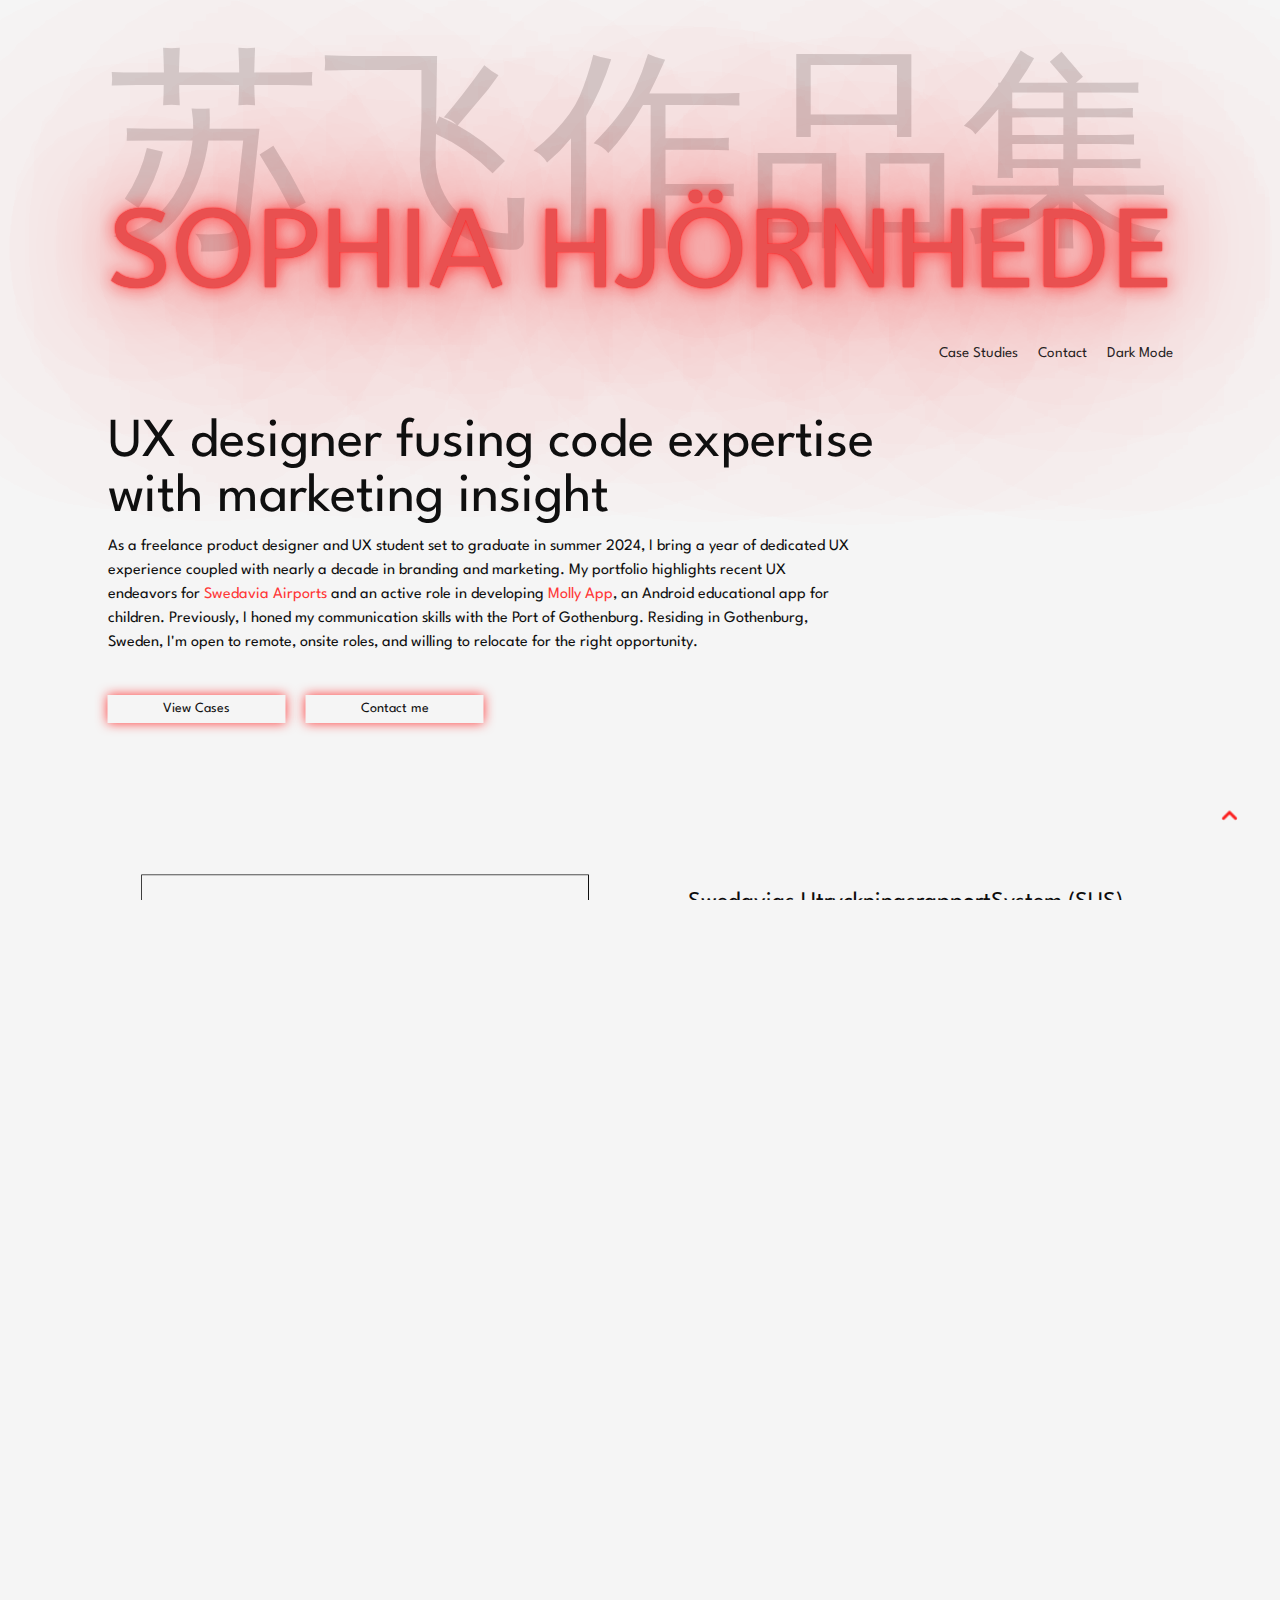
==== index.html @ 8216e6c0 "Initial commit" ====
<!DOCTYPE html>
<html lang="en">

<head>
    <meta charset="UTF-8">
    <meta name="viewport" content="width=device-width, initial-scale=1.0">
    <title>Sophia Hjornhede's Portfolio</title>
    <link rel="stylesheet" href="styles-light-version.css">
    <script src="script.js" defer></script>
</head>

<body>
    <div class="container">
        <div class="portfolio-section">
            <section id="homepage">
                <div class="background-name">苏飞作品集</div>
                <div class="foreground-name shadow-text">SOPHIA HJÖRNHEDE</div>
                <nav class="menu">
                    <a href="#casestudies">Case Studies</a>
                    <a href="#contactme">Contact</a>
                    <a href="dark-version.html">Dark Mode</a>
                </nav>

                <div class="intro-section">
                    <h2>UX designer fusing code expertise with marketing insight</h2>
                    <p>As a freelance product designer and UX student set to graduate in summer 2024, I bring a year of
                        dedicated UX
                        experience coupled with nearly a decade in branding and marketing. My portfolio highlights
                        recent UX
                        endeavors for <span class="highlight">Swedavia Airports</span> and an active role
                        in developing
                        <span class="highlight">Molly App</span>, an Android educational app for
                        children. Previously, I honed my communication skills with the Port of
                        Gothenburg. Residing in Gothenburg,
                        Sweden, I'm open to remote, onsite roles, and willing to relocate for the right opportunity.
                    </p>
                </div>

                <div class="buttons-container">
                    <a href="#casestudies" class="button">View Cases</a>
                    <a href="#contactme" class="button">Contact me</a>
                </div>
            </section>

            <section id="casestudies">
                <div class="case-studies-container">
                    <!-- sus -->
                    <div class="case-study left">
                        <img src="sus-light.png" alt="SUS System" class="case-study-image left">
                        <div class="case-study-text">
                            <h2>Swedavias UtryckningsrapportSystem (SUS)</h2>
                            <div class="underline"></div>
                            <p>Swedavia's Emergency Report System (SUS) at Arlanda Airport is undergoing a redesign to
                                enhance
                                emergency response capabilities. The focus is on user-friendly interfaces, efficient
                                reporting,
                                and real-time updates. I am actively involved in the site's redesign to improve the user
                                experience, collaborating closely with a cross-functional team and clients from the
                                beginning.
                                To explore more about the case, visit the <a
                                    href="https://dribbble.com/shots/23037301-UX-Project-Swedavia-s-UtryckningsrapportSystem-SUS"
                                    class="highlight" target="_blank">case study</a> page on
                                my
                                Dribbble site, or <a href="SusCase-light.html" class="highlight">read it here.</a></p>
                        </div>
                    </div>

                    <!-- togoApp -->
                    <div class="case-study right">
                        <div class="case-study-text">
                            <h2>Västtrafik To-Go App</h2>
                            <div class="underline"></div>
                            <p>This project was completed by a four-member group. We leveraged our UX research findings
                                to
                                modify the design of the “Västtrafik To-Go app” with the goal of resolving the issues
                                identified during the user testing phase. I served as the scrum master and UX designer
                                for
                                this project. You can find more detailed <a
                                    href="https://dribbble.com/shots/20914330-UX-Design-V-sttrafik-To-Go-App"
                                    class="highlight" target="_blank">case study</a> about
                                this project on my Dribbble page.
                            </p>
                        </div>
                        <img src="vasttraffik-light.png" alt="Västtrafik To-Go App" class="case-study-image right">
                    </div>

                    <!-- LingAudiotourApp  -->
                    <div class="case-study left">
                        <img src="ling-light.png" alt="ling" class="case-study-image left">
                        <div class="case-study-text">
                            <h2>Museum Audio-tour App</h2>
                            <div class="underline"></div>
                            <p>This was my first UX design project, which involved creating a prototype for an
                                audio-tour
                                mobile application for museums. The primary goal of this app is to offer audio
                                assistance to
                                museum and art gallery visitors, regardless of age or gender. As the solo UX designer on
                                this project, I managed the entire design process from initial concept to final
                                delivery.
                                Click to read more about <a
                                    href="https://dribbble.com/shots/20477918-UX-Design-Audio-tour-for-museum-art-gallery"
                                    class="highlight" target="_blank">this project</a> on my Dribbble page.
                            </p>
                        </div>
                    </div>

                    <!-- Småtrollen -->
                    <div class="case-study right">
                        <div class="case-study-text">
                            <h2>Småtrollen Föräldrakooperativ</h2>
                            <div class="underline"></div>
                            <p>This project was conducted under the requirements of Småtrollen Föräldrakooperativ, a
                                Swedish
                                kindergarten. Four group members were involved; we conducted a heuristic evaluation of
                                the
                                current website and developed a design sample for the new version, specifically for
                                mobile.
                                I served as the main designer and photographer for the project. Explore this <a
                                    href="https://dribbble.com/shots/20899175-UX-Design-Designing-a-website-for-a-Swedish-kindergarten"
                                    class="highlight" target="_blank">case study</a> on my Dribbble site.
                            </p>
                        </div>
                        <img src="småtrollen-light.png" alt="småtrollen" class="case-study-image right">
                    </div>

                    <!-- Molly -->
                    <section id="molly">
                        <div class="case-study left">
                            <img src="molly-light.png" alt="molly" class="case-study-image left">
                            <div class="case-study-text">
                                <h2>“Hej Molly”</h2>
                                <div class="underline"></div>
                                <p>The educational game app for kids, 'Hej Molly,' targets children aged 3-9 and focuses
                                    on
                                    helping them learn to read and write in Swedish and Chinese, as well as offering
                                    some
                                    mathematical practice. The project was recently initiated, and I am serving as the
                                    project
                                    leader and product designer. As of now, the project doesn't have a case study, but
                                    this
                                    will
                                    be updated once it's ready.</p>
                            </div>
                        </div>
                    </section>
            </section>
            </section>
            <section id="contactme">
                <div class="contact-container">
                    <h2>Interested in knowing more? Download my resume here:</h2>
                    <br>
                    <a href="ResumeLight.pdf" target="_blank" class="resume-download" download="Sophia_Hjornhede_Resume">Sophia's
                        Resume</a>
                </div>
                <div class="contact-container">
                    <h2>Any questions? Potential projects? Message me below:</h2>
                    <form action="mailto:sophia.hjornhede@gmail.com" method="post" enctype="text/plain">
                        <label for="name"></label>
                        <input type="text" id="name" name="name" placeholder="Your Name"><br>

                        <label for="email"></label>
                        <input type="email" id="email" name="email" placeholder="Your Email"><br>

                        <label for="message"></label>
                        <textarea id="message" name="message" rows="4" placeholder="Your Message"></textarea><br>
                        <br>
                        <br>
                        <input type="submit" value="Send" class="send-button">
                    </form>
                </div>
            </section>
            <footer>
                <p>© 2023 Sophia Hjörnhede</p>
                <div class="social-icons">
                    <a href="https://www.linkedin.com/in/sophia-h-2a339b26a/" target="_blank"><img
                            src="mdi_linkedin-light.png" alt="LinkedIn"></a>
                    <a href="https://dribbble.com/SophiaHjornhede" target="_blank"><img src="mingcute_dribbble-fill-light.png"
                            alt="LinkedIn"></a>
                    <a href="#" target="_blank"><img src="mdi_github-light.png"
                            alt="LinkedIn"></a>
                </div>
            </footer>
        </div>
    </div>
    </div>  
    <a href="#homepage" id="back-to-top" title="Back to top" aria-label="Back to top"></a>
    <script src="script.js"></script>
</body>
</html>
---- styles-light-version.css ----
@import url('https://fonts.googleapis.com/css2?family=ABeeZee&family=League+Spartan:wght@400&display=swap');

body,
html {
    height: 100%;
    margin: 0;
    font-family: 'ABeeZee', sans-serif;
    background-color: #f5f5f5;
    color: rgb(15, 15, 15);
    position: relative;
    overflow-x: hidden;
    scroll-behavior: smooth;
}



.portfolio-section {
    position: absolute;
    top: 1%;
    /* Adjust as necessary to lower the names */
    left: 50%;
    transform: translateX(-50%);
    text-align: center;
    margin-bottom: 2em;
    z-index: 10;
}

.background-name {
    font-size: calc(100vw / 6);
    font-weight: 400;
    color: rgb(211, 210, 210);
    white-space: nowrap;
    user-select: none;
    /*z-index: 1;*/
}

.foreground-name {
    font-size: calc(100vw / 11.5);
    font-weight: 400;
    color: rgb(233, 80, 80);
    margin-top: -1em;
    white-space: nowrap;
    user-select: none;
    z-index: 2;
}

.menu {
    font-family: 'League Spartan', sans-serif;
    font-size: 15px;
    font-weight: 400;
    color: rgb(3, 3, 3);
    margin-top: 2em;
    /* Adjust as necessary to position under the name */
    display: flex;
    justify-content: right;
    gap: 20px;
}

.menu a {
    text-decoration: none;
    transition: color 0.3s;
    display: inline-block;
    line-height: 14px;
}

.menu a,
.menu a:link,
.menu a:visited {
    color: rgba(0, 0, 0, 0.849);    
    text-decoration: none;
}

.menu a:hover {
    color: #ff0000;
    text-decoration: underline;
}

.container {
    display: flex;
    flex-direction: column;
    align-items: flex-start;
    max-width: 1100px;
    margin-left: auto;
    margin-right: auto;
    padding: 20px;
}

.case-container {
    display: flex;
    flex-direction: column;
    align-items: right;
    max-width: 1050px;
    margin-left: auto;
    margin-right: auto;
    padding: 20px;
}

.case {
    display: flex;
    /*background-color: #fff;*/
    flex-direction: column;
    align-items: flex-start;
    max-width: 1100px;
    margin-left: auto;
    margin-right: auto;
    padding: 25px;
    width: 100%;
    box-sizing: border-box;
    overflow: hidden;
    /* Ensures no part of the image spills out */
}

.intro-section {
    font-family: 'League Spartan', sans-serif;
    font-size: 14px;
    font-weight: 400;
    max-width: 70%;
    margin: 10 auto 1em;
    font-size: 1em;
    color: #0c0c0c;
    text-align: left;
    position: relative;
    z-index: 5;
    top: 10px
}

.intro-section h2 {
    font-size: 55px;
    font-family: 'League Spartan', sans-serif;
    font-weight: 400;
    color: rgb(15, 15, 15);
    width: 110%;
    margin: 10 auto 0.2em;
    line-height: 1;
    margin-bottom: 0;
}

.intro-section p {
    font-size: 16px;
    color: rgba(15, 15, 15, 1);
    margin-top: 10px;
    line-height: 1.5;
}

.highlight {
    color: rgb(255, 55, 55);
}

.button,
.resume-download,
.send-button {
    font-family: 'League Spartan', sans-serif;
    font-size: 14px;
    font-weight: 400;
    background-color: #f5f5f5;
    color: rgb(17, 17, 17);
    border: none;
    padding: 0.5em 1em;
    cursor: pointer;
    transition: background-color 0.3s;
    display: inline-block;
    line-height: 14px;
    text-decoration: none;
    box-shadow: 0px 0px 11.75px #ff3737;
    width: 150px;
}

.send-button {
    width: 180px;
}


.button:hover,
.resume-download:hover,
.send-button:hover {
    background-color: #aa6666;
    color: #d9d9d9;
    text-decoration: underline;
}

.buttons-container {
    bottom: 10px;
    left: 110px;
    display: flex;
    gap: 20px;
    margin-top: 50px;
    margin-bottom: 100px;
    padding-left: 0;
}

.shadow-text {
    text-shadow:
        0px 0px 1952.53px #ff3737,
        0px 0px 622.01px #ff3737,
        0px 0px 84.51px #ff3737,
        0px 0px 17.25px rgb(255, 55, 55),
        0px 0px 1.53px #ff3737,
        0px 0px 1.75px #ff3737;
}



.case-studies-container {
    width: 100%;
    margin-bottom: 150px;
}

.case-study {
    display: flex;
    flex-wrap: wrap;
    align-items: center;
    justify-content: space-between;
    margin-bottom: 2rem;
}

.case-study.left .case-study-image,
.case-study.right .case-study-image {
    order: 1;
}

.case-study.left .case-study-text,
.case-study.right .case-study-text {
    order: 2;
}

.case-study.left {
    text-align: left;
}

.case-study.right {
    text-align: right;
}

.case-study:nth-child(odd) .case-study-image {
    order: -1;
}

.case-study:nth-child(even) .case-study-image {
    order: 2;
}

.case-study-image {
    width: 49%;
}

.case-study-text {
    position: relative;
    width: 45.5%;
}

.case-study-text h2 {
    margin-top: 0;
    font-family: 'League Spartan', sans-serif;
    font-size: 24px;
    font-weight: 400;
    color: #0e0d0d;
    /*text-align: left;*/
}

.underline {
    width: 15%;
    height: 3px;
    background-color: #ff3737;
    position: absolute;
    margin-top: -15px;
}

.case-study.left .underline {
    left: 0;
}

.case-study.right .underline {
    right: 0;
}

.case-study-text p {
    color: #111111;
    font-family: 'League Spartan', sans-serif;
    font-size: 16px;
    font-weight: 400;
    line-height: 1.5;
}

.contact-container {
    max-width: 600px;
    margin: 0 auto;
    padding: 20px;
    margin-bottom: 20px;
}

.contact-container h2 {
    margin-top: 0;
    font-family: 'League Spartan', sans-serif;
    font-size: 20px;
    font-weight: 400;
    color: #161616;
    text-align: center;
}

.contact-container p {
    color: #0f0f0f;
    font-family: 'League Spartan', sans-serif;
    font-size: 16px;
    font-weight: 400;
}

input[type="text"],
input[type="email"],
textarea {
    width: 100%;
    padding: 12px;
    margin: 8px 0;
    display: inline-block;
    border: 1px solid #ffffff;
    border-radius: 0px;
    box-sizing: border-box;
    font-family: 'League Spartan', sans-serif;
    font-size: 16px;
    font-weight: 400;
    background-color: #ffffff;
}

footer {
    text-align: center;
    margin-top: 40px;
    padding-top: 20px;
    font-family: 'League Spartan', sans-serif;
    font-size: 14px;
    font-weight: 400;
    margin-bottom: 30px
}

.social-icons a {
    color: #111111;
    margin: 0 10px;
    text-decoration: none;
}

/* Back to Top Button Styles */
#back-to-top {
    position: fixed;
    bottom: 8%;
    right: 38px;
    width: 25px;   
    height: 25px;    
    background-image: url('mingcute_up-fill-lightV.png');    
    background-size: cover;    
    border-radius: 50%;    
    z-index: 1000;    
    cursor: pointer;
    /*display: none; */
}

/* Optional: Add transition for smooth display on scroll */
#back-to-top {
    transition: opacity 0.2s ease-in-out;
    opacity: 1;
    /* Make button transparent initially */
}

/* Display the button when it's active (i.e., when you've scrolled down) */
#back-to-top.active {
    display: block;
    opacity: 1;
}

.case img {
    width: 100%;
    height: 100%;
    object-fit: cover;
    /* This will cover the area without losing aspect ratio */
    display: block;
    /* Removes any extra space at the bottom of the image */
}

.responsive-image {
    max-width: 100%;
    height: auto;
    /*box-shadow: 0px 0px 20px #37ff57   */ 
}


/* Responsive adjustments */
@media (max-width: 800px) {

    .buttons-container {
        padding-left: 0;
        justify-content: center;
    }

    .combined-section {
        align-items: center;
        /* Optional: this would center the text and buttons on small screens */
    }

    .background-name {
        font-size: calc(100vw / 5.7);
        /* Increase size for smaller screens */
    }

    .foreground-name {
        font-size: calc(100vw / 11);
        /* Increase size for smaller screens */
    }

    .menu {
        flex-direction: row;
        gap: 10px;
        margin-top: 1em;
        /* Adjust for smaller screens */
        justify-content: right;
    }

    .buttons-container {
        bottom: 50px;
        /* Adjust button position for smaller screens */
    }

    .intro-section {
        max-width: 100%;
    }

    .intro-section h2 {
        font-size: calc(100vw / 18);
        /* Increase size for smaller screens */
    }

    .case-study {
        flex-direction: column;
    }

    .case-study .case-study-image,
    .case-study .case-study-text {
        order: 1;
        /* Reset the order to the default stacking order */
        width: 100%;
        /* Make the image and text take full width */
    }

    .case-study.left.case-study-text {
        padding-right: 0;
        text-align: left;

    }

    .case-study.right.case-study-text {
        padding-right: 0;
        text-align: right;
    }

    .case-study.case-study-text,
    .case-study-image {
        order: 1;
    }


    .case-study {
        flex-direction: column;
    }

    .case-study-image,
    .case-study-text {
        width: 100%;
        order: 1;
    }

    .case-study.left .underline,
    .case-study.right .underline {
        width: 30%;
    }

    .contact-container h2 {
        font-size: 18px;
    }

    .case-container {        
        align-items: center;       
        padding: 20px;
    }
    

}
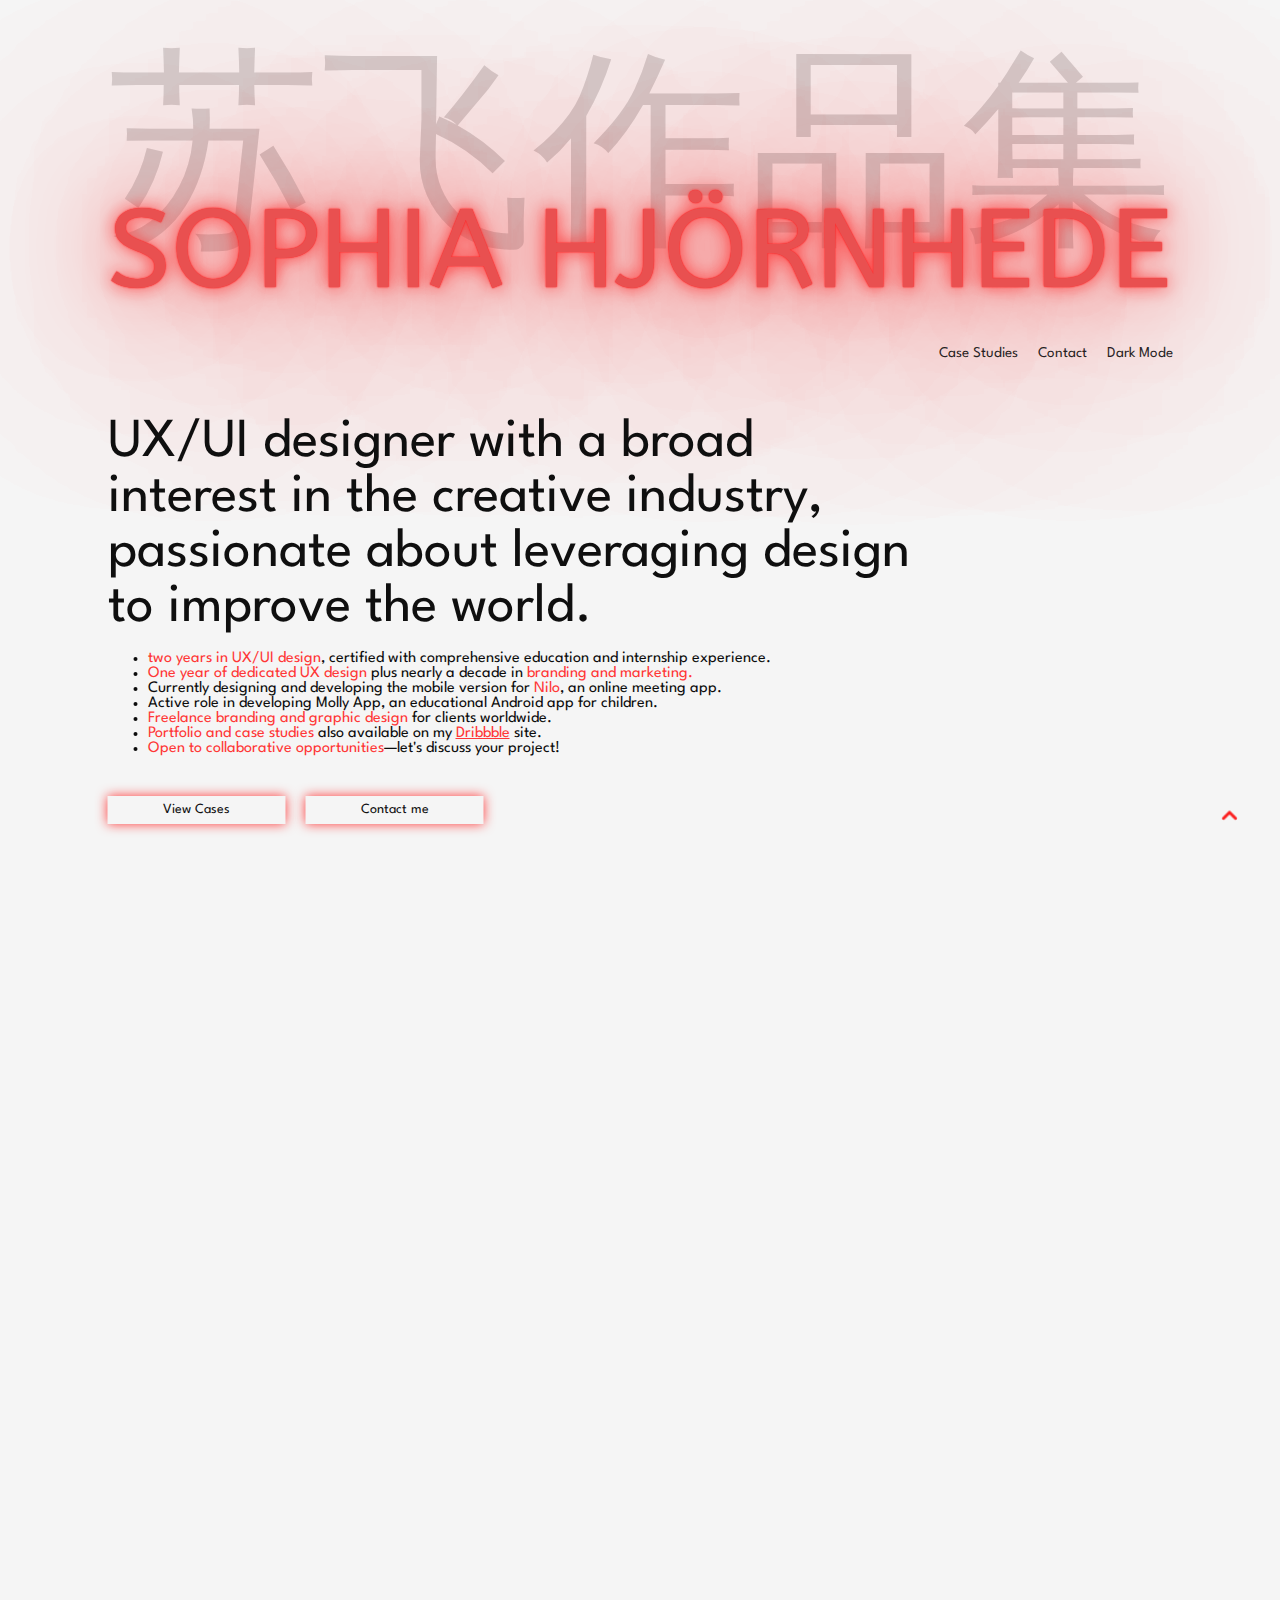
==== commit e80986c7: "First commit" ====
--- a/index.html
+++ b/index.html
@@ -22,17 +22,16 @@
                 </nav>
 
                 <div class="intro-section">
-                    <h2>UX designer fusing code expertise with marketing insight</h2>
-                    <p>As a freelance product designer and UX student set to graduate in summer 2024, I bring a year of
-                        dedicated UX
-                        experience coupled with nearly a decade in branding and marketing. My portfolio highlights
-                        recent UX
-                        endeavors for <span class="highlight">Swedavia Airports</span> and an active role
-                        in developing
-                        <span class="highlight">Molly App</span>, an Android educational app for
-                        children. Previously, I honed my communication skills with the Port of
-                        Gothenburg. Residing in Gothenburg,
-                        Sweden, I'm open to remote, onsite roles, and willing to relocate for the right opportunity.
+                    <h2>UX/UI designer with a broad interest in the creative industry, passionate about leveraging design to improve the world.</h2>
+                    <p> <ul>
+                        <li> <span class="highlight">two years in UX/UI design</span>, certified with comprehensive education and internship experience.</li>
+                        <li><span class="highlight">One year of dedicated UX design</span> plus nearly a decade in <span class="highlight">branding and marketing.</span></li>
+                        <li>Currently designing and developing the mobile version for <span class="highlight">Nilo</span>, an online meeting app.</li>
+                        <li>Active role in developing <span class="highlight"></span>Molly App, an educational Android app for children.</li>
+                        <li><span class="highlight">Freelance branding and graphic design</span> for clients worldwide.</li>
+                        <li><span class="highlight">Portfolio and case studies</span> also available on my <a href="https://dribbble.com/SophiaHjornhede" class="highlight" target="_blank">Dribbble</a> site.</li>
+                        <li><span class="highlight">Open to collaborative opportunities</span>—let's discuss your project!</li>
+                      </ul>                     
                     </p>
                 </div>
 
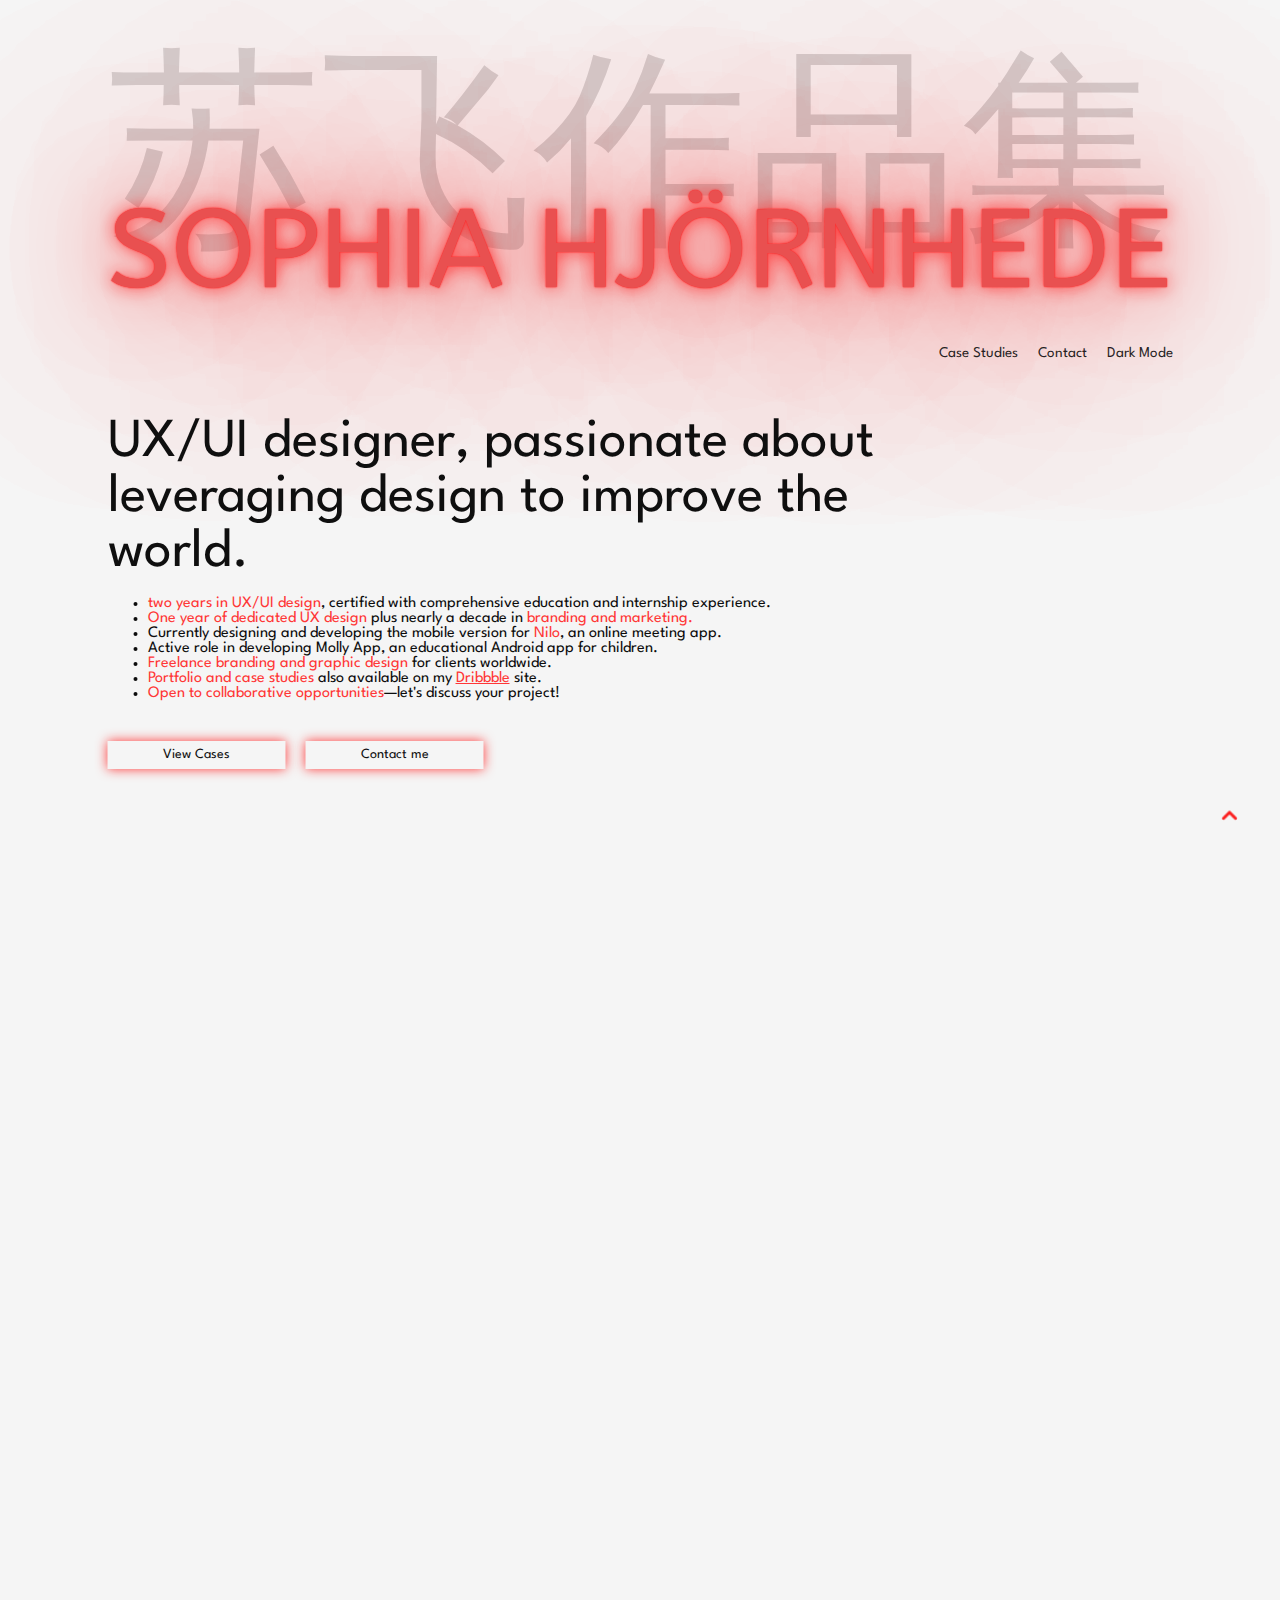
==== commit 8b4f0d92: "Update of case studies" ====
--- a/index.html
+++ b/index.html
@@ -22,9 +22,9 @@
                 </nav>
 
                 <div class="intro-section">
-                    <h2>UX/UI designer with a broad interest in the creative industry, passionate about leveraging design to improve the world.</h2>
+                    <h2>UX/UI designer, passionate about leveraging design to improve the world.</h2>
                     <p> <ul>
-                        <li> <span class="highlight">two years in UX/UI design</span>, certified with comprehensive education and internship experience.</li>
+                        <li><span class="highlight">two years in UX/UI design</span>, certified with comprehensive education and internship experience.</li>
                         <li><span class="highlight">One year of dedicated UX design</span> plus nearly a decade in <span class="highlight">branding and marketing.</span></li>
                         <li>Currently designing and developing the mobile version for <span class="highlight">Nilo</span>, an online meeting app.</li>
                         <li>Active role in developing <span class="highlight"></span>Molly App, an educational Android app for children.</li>
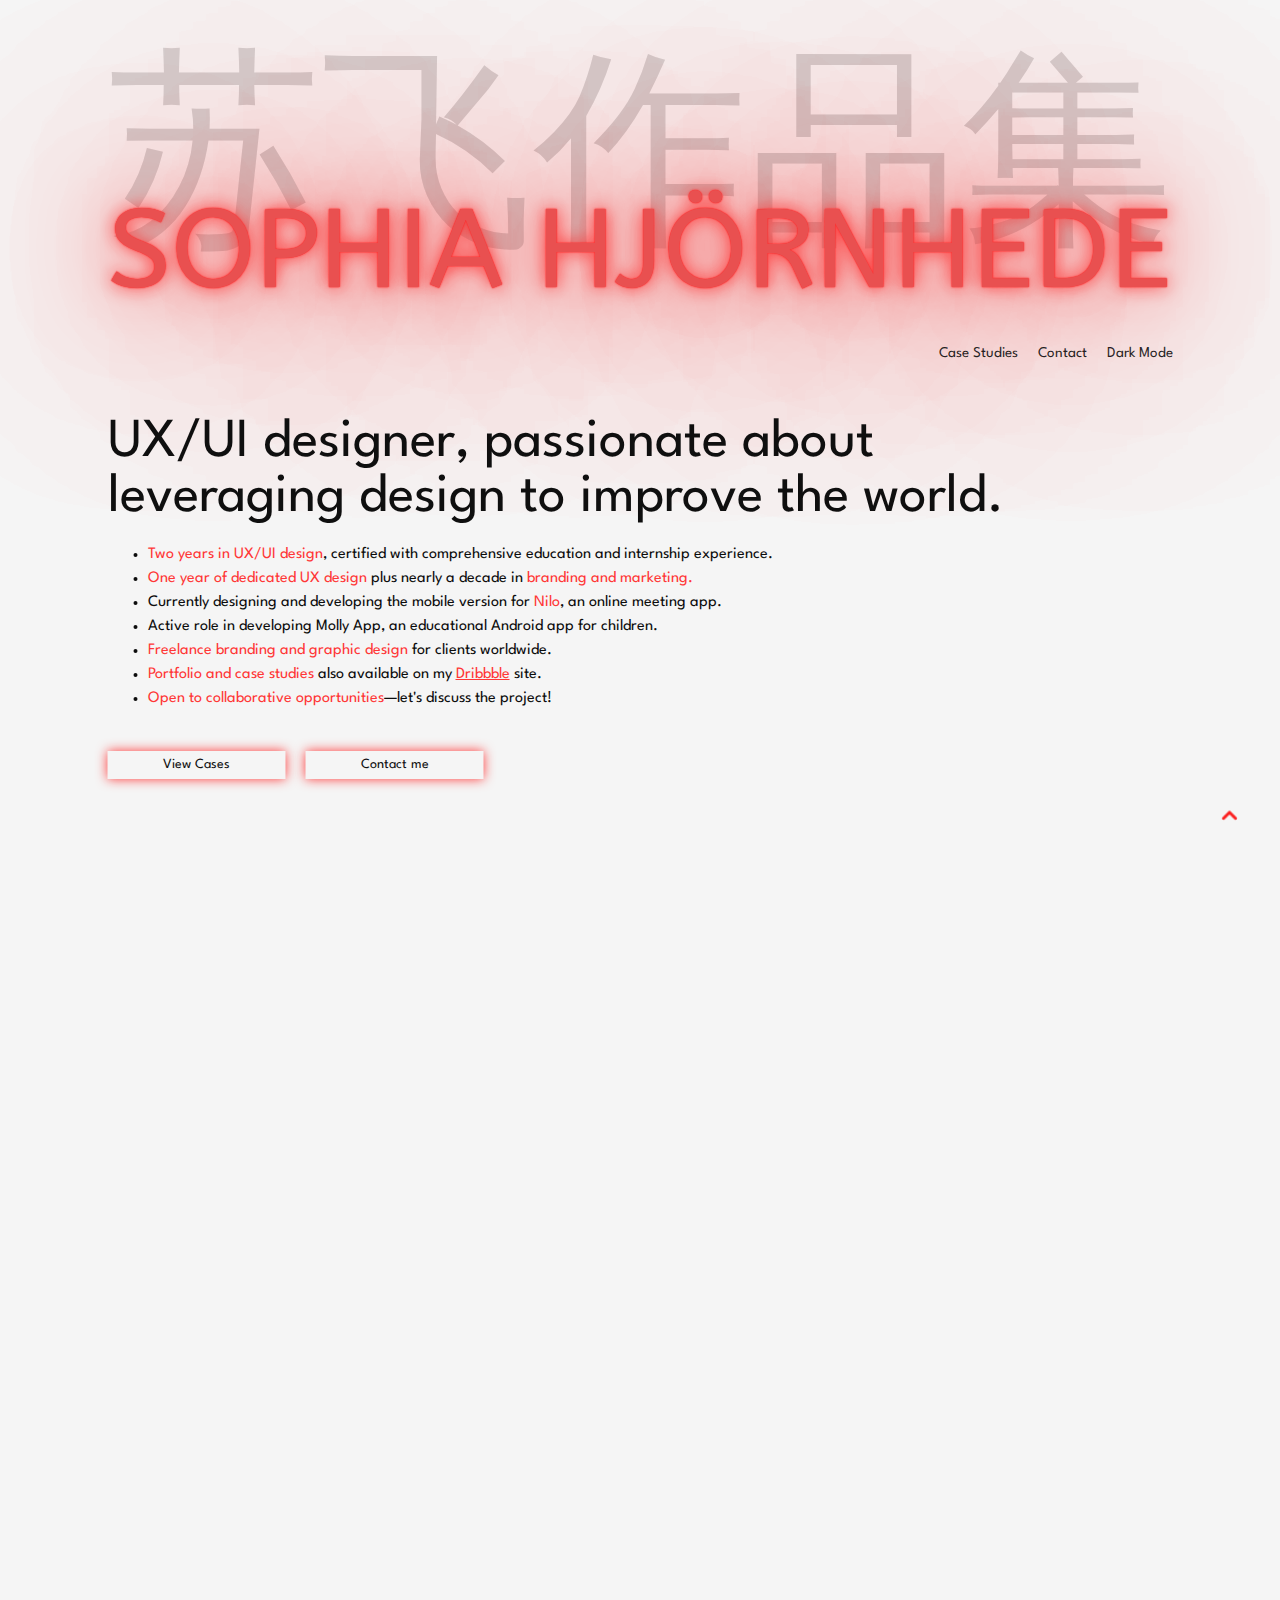
==== commit b2ad88ec: "Update portfolio UX" ====
--- a/index.html
+++ b/index.html
@@ -23,15 +23,24 @@
 
                 <div class="intro-section">
                     <h2>UX/UI designer, passionate about leveraging design to improve the world.</h2>
-                    <p> <ul>
-                        <li><span class="highlight">two years in UX/UI design</span>, certified with comprehensive education and internship experience.</li>
-                        <li><span class="highlight">One year of dedicated UX design</span> plus nearly a decade in <span class="highlight">branding and marketing.</span></li>
-                        <li>Currently designing and developing the mobile version for <span class="highlight">Nilo</span>, an online meeting app.</li>
-                        <li>Active role in developing <span class="highlight"></span>Molly App, an educational Android app for children.</li>
-                        <li><span class="highlight">Freelance branding and graphic design</span> for clients worldwide.</li>
-                        <li><span class="highlight">Portfolio and case studies</span> also available on my <a href="https://dribbble.com/SophiaHjornhede" class="highlight" target="_blank">Dribbble</a> site.</li>
-                        <li><span class="highlight">Open to collaborative opportunities</span>—let's discuss your project!</li>
-                      </ul>                     
+                    <p>
+                    <ul>
+                        <li><span class="highlight">Two years in UX/UI design</span>, certified with comprehensive
+                            education and internship experience.</li>
+                        <li><span class="highlight">One year of dedicated UX design</span> plus nearly a decade in <span
+                                class="highlight">branding and marketing.</span></li>
+                        <li>Currently designing and developing the mobile version for <span
+                                class="highlight">Nilo</span>, an online meeting app.</li>
+                        <li>Active role in developing <span class="highlight"></span>Molly App, an educational Android
+                            app for children.</li>
+                        <li><span class="highlight">Freelance branding and graphic design</span> for clients worldwide.
+                        </li>
+                        <li><span class="highlight">Portfolio and case studies</span> also available on my <a
+                                href="https://dribbble.com/SophiaHjornhede" class="highlight"
+                                target="_blank">Dribbble</a> site.</li>
+                        <li><span class="highlight">Open to collaborative opportunities</span>—let's discuss the
+                            project!</li>
+                    </ul>
                     </p>
                 </div>
 
@@ -43,7 +52,7 @@
 
             <section id="casestudies">
                 <div class="case-studies-container">
-                    <!-- sus -->
+                    <!-- Sus -->
                     <div class="case-study left">
                         <img src="sus-light.png" alt="SUS System" class="case-study-image left">
                         <div class="case-study-text">
@@ -53,19 +62,68 @@
                                 enhance
                                 emergency response capabilities. The focus is on user-friendly interfaces, efficient
                                 reporting,
-                                and real-time updates. I am actively involved in the site's redesign to improve the user
+                                and real-time updates. I was actively involved in the site's redesign to improve the
+                                user
                                 experience, collaborating closely with a cross-functional team and clients from the
                                 beginning.
                                 To explore more about the case, visit the <a
                                     href="https://dribbble.com/shots/23037301-UX-Project-Swedavia-s-UtryckningsrapportSystem-SUS"
                                     class="highlight" target="_blank">case study</a> page on
                                 my
-                                Dribbble site, or <a href="SusCase-light.html" class="highlight">read it here.</a></p>
-                        </div>
-                    </div>
-
-                    <!-- togoApp -->
-                    <div class="case-study right">
+                                Dribbble site.</p>
+                        </div>
+                    </div>
+
+                    <!-- Nilo -->
+                    <div class="case-study right">
+                        <div class="case-study-text">
+                            <h2>Nilo App</h2>
+                            <div class="underline"></div>
+                            <p>Nilo is an online meeting app focused on enhancing collaboration and decision-making
+                                through effective knowledge sharing. As a UX designer, I'm part of the team developing
+                                its mobile version. This ongoing project aims to improve the app's accessibility and
+                                user experience. Updates and detailed case studies will be shared soon to highlight our
+                                progress and the impact of our work.
+                            </p>
+                        </div>
+                        <img src="Nilo.png" alt="Nilo App" class="case-study-image right">
+                    </div>
+
+                    <!-- Hugo  -->
+                    <div class="case-study left">
+                        <img src="Hugo.png" alt="Hugo" class="case-study-image left">
+                        <div class="case-study-text">
+                            <h2>Hugo Tech</h2>
+                            <div class="underline"></div>
+                            <p>HUGO is at the forefront of redefining last-mile delivery with its innovative use of
+                                autonomous robots, offering efficient, short-distance transportation for goods. Involved
+                                in their rebranding, I aimed to capture HUGO's blend of technological advancement and
+                                user-friendly design. Click to read more about <a
+                                    href="https://dribbble.com/shots/23475521-Branding-project-Hugo-the-delivery-robot"
+                                    class="highlight" target="_blank">this project</a> on my Dribbble page.
+                            </p>
+                        </div>
+                    </div>
+
+                    <!-- Floria -->
+                    <div class="case-study right">
+                        <div class="case-study-text">
+                            <h2>Floria</h2>
+                            <div class="underline"></div>
+                            <p>For the Floria project, a night flower delivery store, I created the branding and
+                                identity in the early stage. This involved developing a unique visual language that
+                                captures the essence of Floria's service that delivering flowers under the moonlight. My
+                                focus was on crafting an identity that stands out in the competitive flower delivery
+                                market, emphasizing the beauty and serenity of nighttime deliveries. You can explore this <a
+                                    href="https://dribbble.com/shots/23305119-Branding-Project-Floria-a-flower-delivery-company"
+                                    class="highlight" target="_blank">case study</a> on my Dribbble site.
+                            </p>
+                        </div>
+                        <img src="Floria.png" alt="Floria" class="case-study-image right">
+                    </div>
+
+                    <!-- västtrafik -->
+                    <div class="case-study left">
                         <div class="case-study-text">
                             <h2>Västtrafik To-Go App</h2>
                             <div class="underline"></div>
@@ -80,12 +138,11 @@
                                 this project on my Dribbble page.
                             </p>
                         </div>
-                        <img src="vasttraffik-light.png" alt="Västtrafik To-Go App" class="case-study-image right">
+                        <img src="vasttraffik-light.png" alt="Västtrafik To-Go App" class="case-study-image left">
                     </div>
 
                     <!-- LingAudiotourApp  -->
-                    <div class="case-study left">
-                        <img src="ling-light.png" alt="ling" class="case-study-image left">
+                    <div class="case-study right">
                         <div class="case-study-text">
                             <h2>Museum Audio-tour App</h2>
                             <div class="underline"></div>
@@ -101,10 +158,11 @@
                                     class="highlight" target="_blank">this project</a> on my Dribbble page.
                             </p>
                         </div>
+                        <img src="ling-light.png" alt="ling" class="case-study-image right">
                     </div>
 
                     <!-- Småtrollen -->
-                    <div class="case-study right">
+                    <div class="case-study left">
                         <div class="case-study-text">
                             <h2>Småtrollen Föräldrakooperativ</h2>
                             <div class="underline"></div>
@@ -119,37 +177,40 @@
                                     class="highlight" target="_blank">case study</a> on my Dribbble site.
                             </p>
                         </div>
-                        <img src="småtrollen-light.png" alt="småtrollen" class="case-study-image right">
+                        <img src="småtrollen-light.png" alt="småtrollen" class="case-study-image left">
                     </div>
 
                     <!-- Molly -->
-                    <section id="molly">
-                        <div class="case-study left">
-                            <img src="molly-light.png" alt="molly" class="case-study-image left">
-                            <div class="case-study-text">
-                                <h2>“Hej Molly”</h2>
-                                <div class="underline"></div>
-                                <p>The educational game app for kids, 'Hej Molly,' targets children aged 3-9 and focuses
-                                    on
-                                    helping them learn to read and write in Swedish and Chinese, as well as offering
-                                    some
-                                    mathematical practice. The project was recently initiated, and I am serving as the
-                                    project
-                                    leader and product designer. As of now, the project doesn't have a case study, but
-                                    this
-                                    will
-                                    be updated once it's ready.</p>
-                            </div>
-                        </div>
-                    </section>
+                    <div class="case-study right">
+                        <div class="case-study-text">
+                            <h2>“Hej Molly”</h2>
+                            <div class="underline"></div>
+                            <p>The educational game app for kids, 'Hej Molly,' targets children aged 3-9 and focuses
+                                on
+                                helping them learn to read and write in Swedish and Chinese, as well as offering
+                                some
+                                mathematical practice. The project was recently initiated, and I am serving as the
+                                project
+                                leader and product designer. As of now, the project doesn't have a case study, but
+                                this
+                                will
+                                be updated once it's ready.</p>
+                        </div>
+                        <img src="molly-light.png" alt="molly" class="case-study-image right">
+                    </div>
+
+                </div>
             </section>
-            </section>
+
+
+
             <section id="contactme">
                 <div class="contact-container">
-                    <h2>Interested in knowing more? Download my resume here:</h2>
+                    <!--    <h2>Interested in knowing more? Download my resume here:</h2>
                     <br>
                     <a href="ResumeLight.pdf" target="_blank" class="resume-download" download="Sophia_Hjornhede_Resume">Sophia's
                         Resume</a>
+                        -->
                 </div>
                 <div class="contact-container">
                     <h2>Any questions? Potential projects? Message me below:</h2>
@@ -173,16 +234,16 @@
                 <div class="social-icons">
                     <a href="https://www.linkedin.com/in/sophia-h-2a339b26a/" target="_blank"><img
                             src="mdi_linkedin-light.png" alt="LinkedIn"></a>
-                    <a href="https://dribbble.com/SophiaHjornhede" target="_blank"><img src="mingcute_dribbble-fill-light.png"
-                            alt="LinkedIn"></a>
-                    <a href="#" target="_blank"><img src="mdi_github-light.png"
-                            alt="LinkedIn"></a>
+                    <a href="https://dribbble.com/SophiaHjornhede" target="_blank"><img
+                            src="mingcute_dribbble-fill-light.png" alt="LinkedIn"></a>
+                    <a href="#" target="_blank"><img src="mdi_github-light.png" alt="LinkedIn"></a>
                 </div>
             </footer>
         </div>
     </div>
-    </div>  
+    </div>
     <a href="#homepage" id="back-to-top" title="Back to top" aria-label="Back to top"></a>
     <script src="script.js"></script>
 </body>
+
 </html>--- a/styles-light-version.css
+++ b/styles-light-version.css
@@ -112,16 +112,17 @@
 
 .intro-section {
     font-family: 'League Spartan', sans-serif;
-    font-size: 14px;
-    font-weight: 400;
-    max-width: 70%;
+    font-size: 18px;
+    font-weight: 400;
+    max-width: 80%;
     margin: 10 auto 1em;
     font-size: 1em;
     color: #0c0c0c;
     text-align: left;
     position: relative;
     z-index: 5;
-    top: 10px
+    line-height: 1.5;
+    top: 10px    
 }
 
 .intro-section h2 {
@@ -136,10 +137,10 @@
 }
 
 .intro-section p {
-    font-size: 16px;
+    font-size: 18px;
     color: rgba(15, 15, 15, 1);
     margin-top: 10px;
-    line-height: 1.5;
+    line-height: 2;
 }
 
 .highlight {
@@ -386,6 +387,7 @@
     .buttons-container {
         padding-left: 0;
         justify-content: center;
+        
     }
 
     .combined-section {
